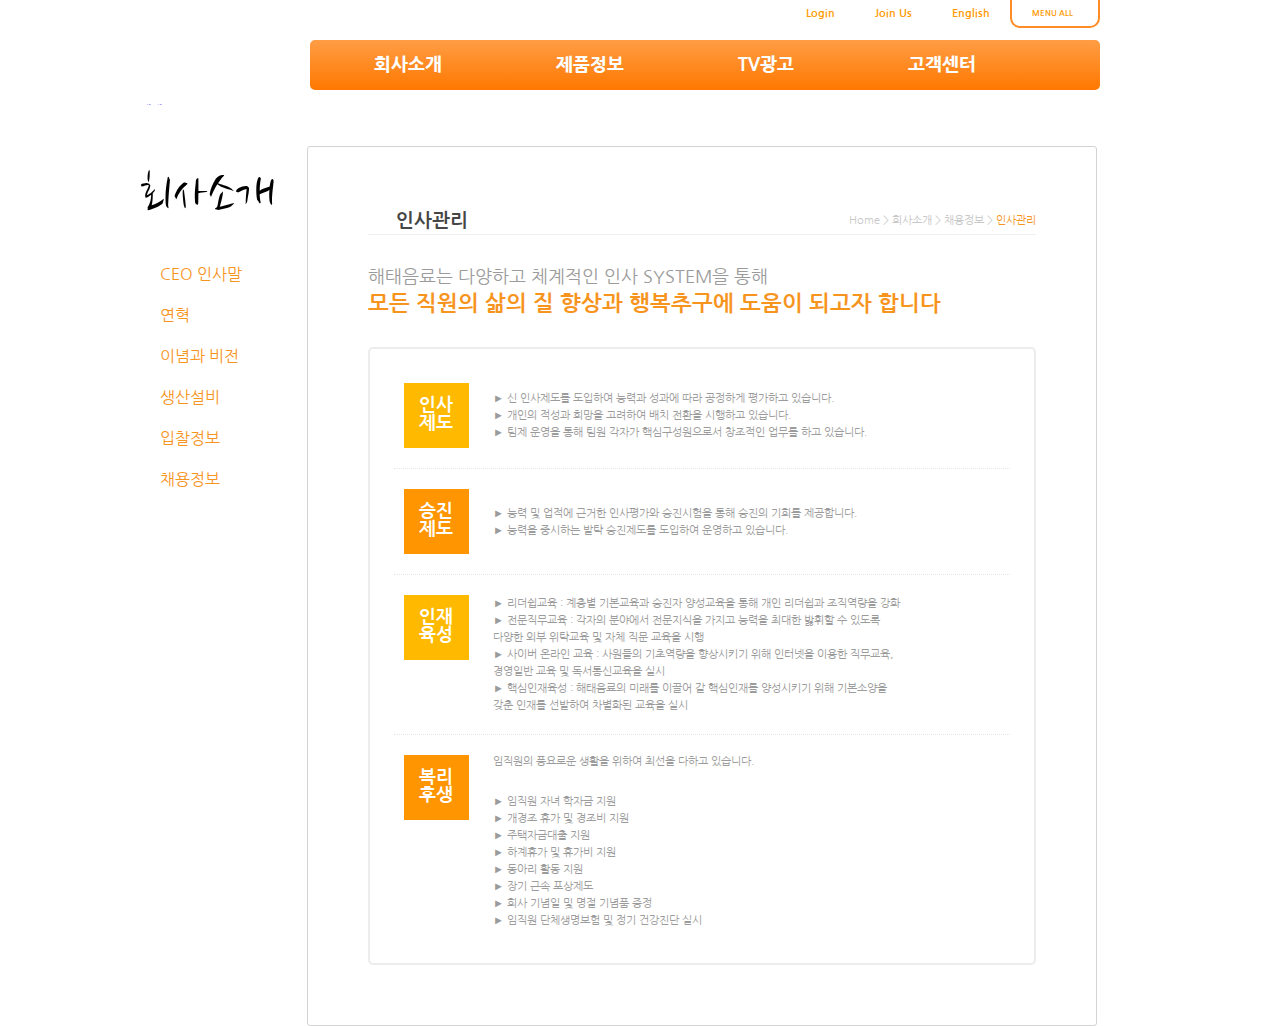
==== index.html @ 089df479 "AddContentsToWeb" ====
<!DOCTYPE html>
<html lang="en">
<head>
    <meta charset="UTF-8">
    <meta name="viewport" content="width=device-width, initial-scale=1.0">
    <link rel="stylesheet" href="style.css">
    <link href="https://fonts.googleapis.com/css2?family=Nanum+Gothic:wght@400;700;800&display=swap" rel="stylesheet">
    <link href="https://fonts.googleapis.com/css2?family=Nanum+Brush+Script&display=swap" rel="stylesheet">
    <title>HaiTaiSite</title>
</head>
<body>
    <div class="wrap">
        <header id="topwrap">
                <nav class="navbar_container">
                    <h1 class="toplogo"><a href="#">해태음료</a></h1>
                    <ul class="topnavbar">
                        <li><a href="#">Login</a></li>
                        <li><a href="#">Join Us</a></li>
                        <li><a href="#">English</a></li>
                        <li><a href="#">MENU ALL</a></li>
                    </ul>
                    <ul class="navbar">
                        <li><a href="#">회사소개</a></li>
                        <li><a href="#">제품정보</a></li>
                        <li><a href="#">TV광고</a></li>
                        <li><a href="#">고객센터</a></li>
                    </ul>
                </nav>
        </header>
        <aside id="aside_wrap">
            <div class="sidebar_container">
                <h2>회사소개</h2>
                <ul class="sidebar">
                    <li><a href="#">CEO 인사말</a></li>
                    <li><a href="#">연혁</a></li>
                    <li><a href="#">이념과 비전</a></li>
                    <li><a href="#">생산설비</a></li>
                    <li><a href="#">입찰정보</a></li>
                    <li><a href="#">채용정보</a></li>
                </ul>
            </div>    
        </aside>
        <article id="main_wrap">
            <section>
                <div class="section_top">
                    <h3 class="circle_h3">인사관리</h3>
                    <div class="route">
                        <a href="#">Home</a> > <a href="#">회사소개</a> > <a href="#">채용정보</a> > <span>인사관리</span>
                    </div>
                </div>
                <div class="main_slogan">
                    <p>해태음료는 다양하고 체계적인 인사 SYSTEM을 통해<br>
                    <strong>모든 직원의 삶의 질 향상과 행복추구에 도움이 되고자 합니다</strong></p>
                </div>
                <div class="main_contents">
                    <div class="contents_block block1">
                        <h3 class="square_box">인사제도</h3>
                        <ul>
                            <li>► 신 인사제도를 도입하여 능력과 성과에 따라 공정하게 평가하고 있습니다.</li>
                            <li>► 개인의 적성과 희망을 고려하여 배치 전환을 시행하고 있습니다.</li>
                            <li>► 팀제 운영을 통해 팀원 각자가 핵심구성원으로서 창조적인 업무를 하고 있습니다.</li>
                        </ul>
                    </div>
                    <div class="contents_block block1">
                        <h3 class="square_box colored2">승진제도</h3>
                        <ul>
                            <li>► 능력 및 업적에 근거한 인사평가와 승진시험을 통해 승진의 기회를 제공합니다.</li>
                            <li>► 능력을 중시하는 발탁 승진제도를 도입하여 운영하고 있습니다.</li>
                        </ul>
                    </div>
                    <div class="contents_block">
                        <h3 class="square_box">인재육성</h3>
                        <ul>
                            <li>► 리더쉽교육 : 계층별 기본교육과 승진자 양성교육을 통해 개인 리더쉽과 조직역량을 강화</li>
                            <li>► 전문직무교육 : 각자의 분야에서 전문지식을 가지고 능력을 최대한 밣휘할 수 있도록<br>
                                다양한 외부 위탁교육 및 자체 직문 교육을 시행</li>
                            <li>► 사이버 온라인 교육 : 사원들의 기초역량을 향상시키기 위해 인터넷을 이용한 직무교육,<br>
                                 경영일반 교육 및 독서통신교육을 실시</li>
                            <li>► 핵심인재육성 : 해태음료의 미래를 이끌어 갈 핵심인재를 양성시키기 위해 기본소양을 <br>
                                갖춘 인재를 선발하여 차별화된 교육을 실시</li>
                        </ul>
                    </div>
                    <div class="contents_block">
                        <h3 class="square_box colored2">복리후생</h3>
                        <div class="column_list">
                            <p>임직원의 풍요로운 생활을 위하여 최선을 다하고 있습니다.</p>
                            <ul>
                                <li>► 임직원 자녀 학자금 지원</li>
                                <li>► 개경조 휴가 및 경조비 지원</li>
                                <li>► 주택자금대출 지원</li>
                                <li>► 하계휴가 및 휴가비 지원</li>
                                <li>► 동아리 활동 지원</li>
                                <li>► 장기 근속 포상제도</li>
                                <li>► 회사 기념일 및 명절 기념품 증정</li>
                                <li>► 임직원 단체생명보험 및 정기 건강진단 실시</li>
                            </ul>
                        </div>
                    </div>
                </div>
            </section>
        </article>
    </div>
</body>
</html>
---- style.css ----
* {
    margin: 0;
    padding: 0;
    box-sizing: border-box;
    font-family: 'Nanum Gothic', sans-serif;
}

.wrap {
    position: relative;
    width: 1000px;
    margin: 0 auto;
}

/* top contents */

#topwrap {
    min-height: 100px;
}

.toplogo {
    font-size: 12px;
    position: absolute;
    top: 30px;
    left: 0;
}

.toplogo a{
    display: block;
    width: 120px;
    height: 75px;
    overflow: hidden;
    padding-top: 75px;
    background: url('../Haitai/assignment/Haitaihtb2010.jpg') 0 0 no-repeat;
    background-size: 120px auto;
}


.topnavbar {
    display: flex;
    position: absolute;
    top: 0;
    right: 40px;
    list-style: none;
    font-size: 11px;
}
.topnavbar li {
    padding: 7px 20px;
}
.topnavbar li a {
    font-weight: 700;
    text-decoration: none;
    color: #ff9900;
}

.topnavbar li:last-child {
    font-size: 8px;
    font-weight: 700;
    padding-top: 9px;
    padding-right: 25px;
    border-left: 2px solid #ff8c27;
    border-right: 2px solid #ff8c27;
    border-bottom: 2px solid #ff8c27;
    border-radius: 0 0 10px 10px;
    background: url(../assignment2/selectbox.png) 0 0 no-repeat;
    background-position-x: 65px;
    background-position-y: 9px;
    background-size: auto;
}

.navbar {
    display: flex;
    align-items: center;
    min-width: 790px;
    min-height: 50px;
    position: absolute;
    top: 40px;
    left: 170px;
    font-size: 18px;
    border-radius: 5px;
    list-style: none;
    background: linear-gradient(#ff9d45,#ff7800);
}

.navbar li a{
    padding: 10px 50px;
    line-height: 18px;
    min-width: 155px;
    font-weight: 800;
    text-decoration: none;
    color: #fcffff;
}

.navbar li a:first-child {
    margin-left: 14px;
}

.navbar li a:hover {
    background-color: #ffffff;
    font-weight: 800;
    border-radius: 5px;
    box-shadow: 1px 1px 4px rgb(134, 134, 134);
    color: #ff8c27;
}

/* sidebar contents */

#aside_wrap {
    display: block;
    float: left;
    margin-top: 37px;
    margin-right: 17px;
    min-width: 150px;
}

h2 {
    padding: 25px 0;
    font-size: 56px;
    font-weight: 500;
    font-family: 'Nanum Brush Script', cursive;
}

.sidebar {
    list-style: none;
}

.sidebar li{
    padding-top: 7px;
    padding-bottom: 7px;
}

.sidebar li:not(last-child) {
    margin-bottom: 7px;
}

.sidebar li a {
    font-size: 16px;
    padding-left: 20px;
    padding-top: 7px;
    padding-bottom: 7px;
    text-decoration: none;
    color: #f7941e;
}

.sidebar li:hover {
    border-radius: 3px;
    box-shadow: 1px 1px 4px lightgray;
    background: url(../assignment2/marker_sidebar.jpg) no-repeat;
    background-size: auto;
    background-position: left center;
}

#aside_wrap::after {
    display: block;
    content: "";
    clear: both;
}


/* main contents */

#main_wrap {
    display: inline-block;
    width: 790px;
    min-height: 871px;
    margin-top: 46px;
    border: 1px solid lightgray;
    border-radius: 3px;
}

section {
    padding: 60px;
}


.section_top {
    display: flex;
    align-items: center;
    justify-content: space-between;
    padding-top: 4px;
    padding-bottom: 4px;
    border-bottom: 1px solid #efefef;
}

.circle_h3 {
    padding-left: 28px;
    color: #464646;
    background: url(../assignment2/circle.png) 0 0 no-repeat;
    background-position: left center;
    background-size: auto;
}

.route {
    font-size: 11px;
    color: #c8c8c8;
}

.route a {
    color: #c8c8c8;
    text-decoration: none;
}

.route span {
    color: #f7941e;
}

.main_slogan {
    padding: 30px 0;
    font-size: 18px;
}

.main_slogan p {
    line-height: 24px;
    color: #9b9b9b;
}

.main_slogan p strong {
    line-height: 28px;
    font-size: 22px;
    color: #f7941e;
}

.main_contents {
    padding: 14px 24px;
    border: 2px solid #ececec;
    border-radius: 5px;
}

.contents_block {
    display: flex;
    align-items: flex-start;
    flex-wrap: wrap;
    padding: 20px 10px;
    color: #9b9b9b;
}

.contents_block:not(:last-child) {
    border-bottom: 1.5px dotted #e5e5e5;
}

.block1 {
    align-items: center;
}


.column_list {
    display: flex;
    flex-direction: column;
}

.square_box {
    width: 65px;
    height: 65px;
    padding: 13px 15px;
    font-size: 18px;
    color: #ffffff;
    background-color: #ffba00;
}

.colored2 {
    background-color: #ff9500;
}

.contents_block p {
    padding-left: 24px;
    padding-bottom: 24px;
    font-size: 11px;
}

.contents_block ul {
    margin-left: 24px;
    list-style: none;
    font-size: 11px;
    line-height: 17px;
    word-wrap: break-word;
}
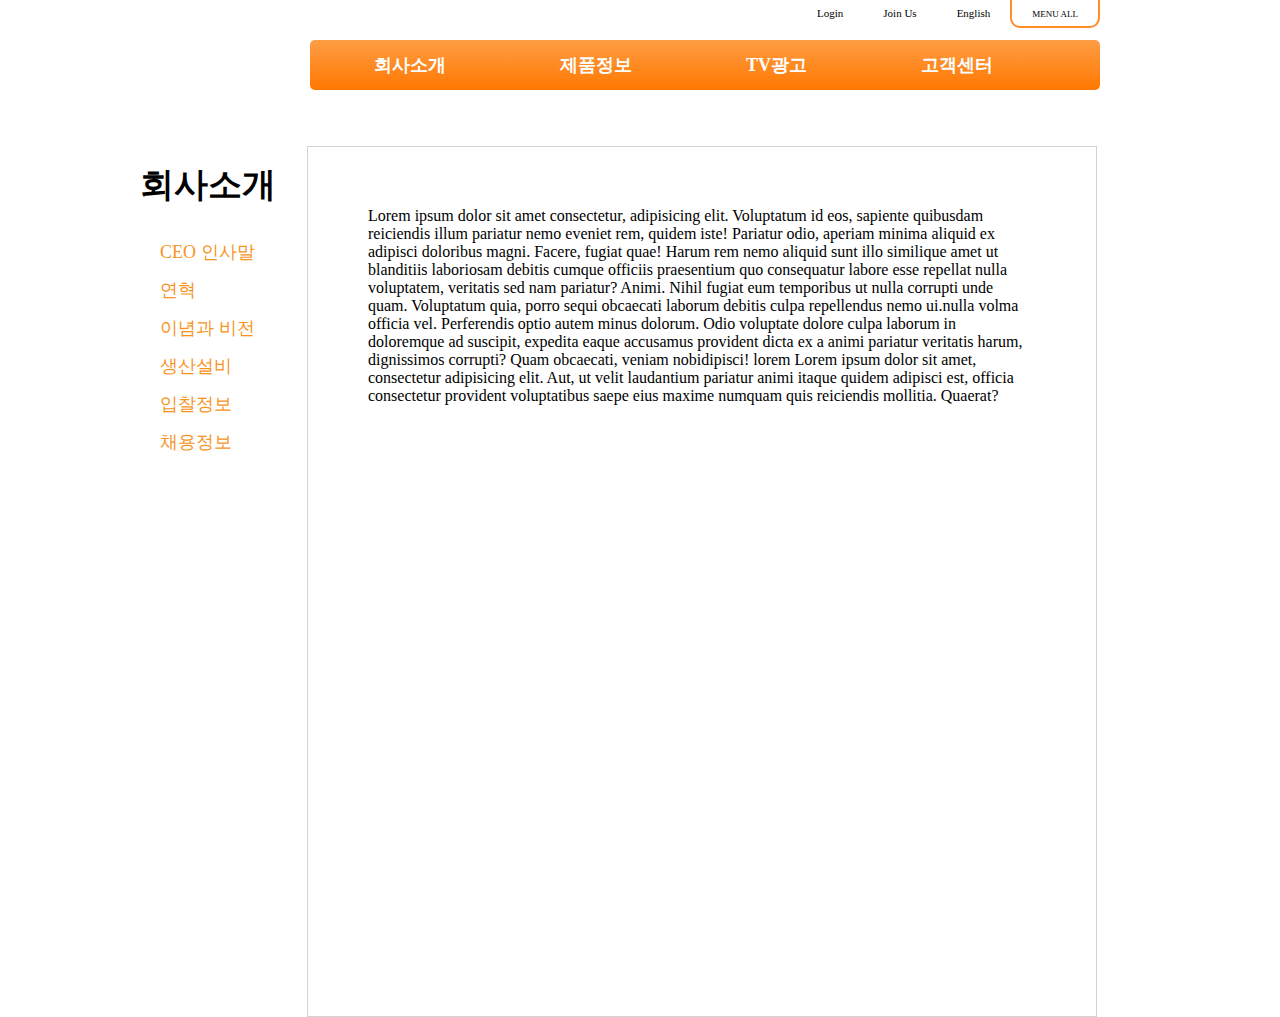
==== commit 3bc98811: "Merge pull request #1 from shohom38/haitaisite" ====
--- a/index.html
+++ b/index.html
@@ -4,13 +4,12 @@
     <meta charset="UTF-8">
     <meta name="viewport" content="width=device-width, initial-scale=1.0">
     <link rel="stylesheet" href="style.css">
-    <link href="https://fonts.googleapis.com/css2?family=Nanum+Gothic:wght@400;700;800&display=swap" rel="stylesheet">
-    <link href="https://fonts.googleapis.com/css2?family=Nanum+Brush+Script&display=swap" rel="stylesheet">
     <title>HaiTaiSite</title>
 </head>
 <body>
     <div class="wrap">
-        <header id="topwrap">
+        <header>
+            <div id="topwrap">
                 <nav class="navbar_container">
                     <h1 class="toplogo"><a href="#">해태음료</a></h1>
                     <ul class="topnavbar">
@@ -26,6 +25,7 @@
                         <li><a href="#">고객센터</a></li>
                     </ul>
                 </nav>
+            </div>
         </header>
         <aside id="aside_wrap">
             <div class="sidebar_container">
@@ -42,61 +42,10 @@
         </aside>
         <article id="main_wrap">
             <section>
-                <div class="section_top">
-                    <h3 class="circle_h3">인사관리</h3>
-                    <div class="route">
-                        <a href="#">Home</a> > <a href="#">회사소개</a> > <a href="#">채용정보</a> > <span>인사관리</span>
-                    </div>
-                </div>
-                <div class="main_slogan">
-                    <p>해태음료는 다양하고 체계적인 인사 SYSTEM을 통해<br>
-                    <strong>모든 직원의 삶의 질 향상과 행복추구에 도움이 되고자 합니다</strong></p>
-                </div>
-                <div class="main_contents">
-                    <div class="contents_block block1">
-                        <h3 class="square_box">인사제도</h3>
-                        <ul>
-                            <li>► 신 인사제도를 도입하여 능력과 성과에 따라 공정하게 평가하고 있습니다.</li>
-                            <li>► 개인의 적성과 희망을 고려하여 배치 전환을 시행하고 있습니다.</li>
-                            <li>► 팀제 운영을 통해 팀원 각자가 핵심구성원으로서 창조적인 업무를 하고 있습니다.</li>
-                        </ul>
-                    </div>
-                    <div class="contents_block block1">
-                        <h3 class="square_box colored2">승진제도</h3>
-                        <ul>
-                            <li>► 능력 및 업적에 근거한 인사평가와 승진시험을 통해 승진의 기회를 제공합니다.</li>
-                            <li>► 능력을 중시하는 발탁 승진제도를 도입하여 운영하고 있습니다.</li>
-                        </ul>
-                    </div>
-                    <div class="contents_block">
-                        <h3 class="square_box">인재육성</h3>
-                        <ul>
-                            <li>► 리더쉽교육 : 계층별 기본교육과 승진자 양성교육을 통해 개인 리더쉽과 조직역량을 강화</li>
-                            <li>► 전문직무교육 : 각자의 분야에서 전문지식을 가지고 능력을 최대한 밣휘할 수 있도록<br>
-                                다양한 외부 위탁교육 및 자체 직문 교육을 시행</li>
-                            <li>► 사이버 온라인 교육 : 사원들의 기초역량을 향상시키기 위해 인터넷을 이용한 직무교육,<br>
-                                 경영일반 교육 및 독서통신교육을 실시</li>
-                            <li>► 핵심인재육성 : 해태음료의 미래를 이끌어 갈 핵심인재를 양성시키기 위해 기본소양을 <br>
-                                갖춘 인재를 선발하여 차별화된 교육을 실시</li>
-                        </ul>
-                    </div>
-                    <div class="contents_block">
-                        <h3 class="square_box colored2">복리후생</h3>
-                        <div class="column_list">
-                            <p>임직원의 풍요로운 생활을 위하여 최선을 다하고 있습니다.</p>
-                            <ul>
-                                <li>► 임직원 자녀 학자금 지원</li>
-                                <li>► 개경조 휴가 및 경조비 지원</li>
-                                <li>► 주택자금대출 지원</li>
-                                <li>► 하계휴가 및 휴가비 지원</li>
-                                <li>► 동아리 활동 지원</li>
-                                <li>► 장기 근속 포상제도</li>
-                                <li>► 회사 기념일 및 명절 기념품 증정</li>
-                                <li>► 임직원 단체생명보험 및 정기 건강진단 실시</li>
-                            </ul>
-                        </div>
-                    </div>
-                </div>
+                <p>Lorem ipsum dolor sit amet consectetur, adipisicing elit. Voluptatum id eos, sapiente quibusdam reiciendis illum pariatur nemo eveniet rem, quidem iste! Pariatur odio, aperiam minima aliquid ex adipisci doloribus magni.
+                Facere, fugiat quae! Harum rem nemo aliquid sunt illo similique amet ut blanditiis laboriosam debitis cumque officiis praesentium quo consequatur labore esse repellat nulla voluptatem, veritatis sed nam pariatur? Animi.
+                Nihil fugiat eum temporibus ut nulla corrupti unde quam. Voluptatum quia, porro sequi obcaecati laborum debitis culpa repellendus nemo ui.nulla volma officia vel. Perferendis optio autem minus dolorum.
+                Odio voluptate dolore culpa laborum in doloremque ad suscipit, expedita eaque accusamus provident dicta ex a animi pariatur veritatis harum, dignissimos corrupti? Quam obcaecati, veniam nobidipisci! lorem Lorem ipsum dolor sit amet, consectetur adipisicing elit. Aut, ut velit laudantium pariatur animi itaque quidem adipisci est, officia consectetur provident voluptatibus saepe eius maxime numquam quis reiciendis mollitia. Quaerat?</p>
             </section>
         </article>
     </div>
--- a/style.css
+++ b/style.css
@@ -2,7 +2,6 @@
     margin: 0;
     padding: 0;
     box-sizing: border-box;
-    font-family: 'Nanum Gothic', sans-serif;
 }
 
 .wrap {
@@ -10,8 +9,6 @@
     width: 1000px;
     margin: 0 auto;
 }
-
-/* top contents */
 
 #topwrap {
     min-height: 100px;
@@ -34,12 +31,16 @@
     background-size: 120px auto;
 }
 
+.navbar_container {
+}
 
 .topnavbar {
     display: flex;
     position: absolute;
     top: 0;
     right: 40px;
+    text-decoration: none;
+    color: black;
     list-style: none;
     font-size: 11px;
 }
@@ -47,24 +48,17 @@
     padding: 7px 20px;
 }
 .topnavbar li a {
-    font-weight: 700;
     text-decoration: none;
-    color: #ff9900;
+    color: black;
 }
 
 .topnavbar li:last-child {
-    font-size: 8px;
-    font-weight: 700;
+    font-size: 9px;
     padding-top: 9px;
-    padding-right: 25px;
     border-left: 2px solid #ff8c27;
     border-right: 2px solid #ff8c27;
     border-bottom: 2px solid #ff8c27;
     border-radius: 0 0 10px 10px;
-    background: url(../assignment2/selectbox.png) 0 0 no-repeat;
-    background-position-x: 65px;
-    background-position-y: 9px;
-    background-size: auto;
 }
 
 .navbar {
@@ -85,7 +79,7 @@
     padding: 10px 50px;
     line-height: 18px;
     min-width: 155px;
-    font-weight: 800;
+    font-weight: bold;
     text-decoration: none;
     color: #fcffff;
 }
@@ -96,13 +90,11 @@
 
 .navbar li a:hover {
     background-color: #ffffff;
-    font-weight: 800;
+    font-weight: bold;
     border-radius: 5px;
     box-shadow: 1px 1px 4px rgb(134, 134, 134);
     color: #ff8c27;
 }
-
-/* sidebar contents */
 
 #aside_wrap {
     display: block;
@@ -114,9 +106,7 @@
 
 h2 {
     padding: 25px 0;
-    font-size: 56px;
-    font-weight: 500;
-    font-family: 'Nanum Brush Script', cursive;
+    font-size: 34px;
 }
 
 .sidebar {
@@ -128,12 +118,8 @@
     padding-bottom: 7px;
 }
 
-.sidebar li:not(last-child) {
-    margin-bottom: 7px;
-}
-
 .sidebar li a {
-    font-size: 16px;
+    font-size: 18px;
     padding-left: 20px;
     padding-top: 7px;
     padding-bottom: 7px;
@@ -152,11 +138,7 @@
 #aside_wrap::after {
     display: block;
     content: "";
-    clear: both;
 }
-
-
-/* main contents */
 
 #main_wrap {
     display: inline-block;
@@ -164,112 +146,8 @@
     min-height: 871px;
     margin-top: 46px;
     border: 1px solid lightgray;
-    border-radius: 3px;
 }
 
 section {
     padding: 60px;
-}
-
-
-.section_top {
-    display: flex;
-    align-items: center;
-    justify-content: space-between;
-    padding-top: 4px;
-    padding-bottom: 4px;
-    border-bottom: 1px solid #efefef;
-}
-
-.circle_h3 {
-    padding-left: 28px;
-    color: #464646;
-    background: url(../assignment2/circle.png) 0 0 no-repeat;
-    background-position: left center;
-    background-size: auto;
-}
-
-.route {
-    font-size: 11px;
-    color: #c8c8c8;
-}
-
-.route a {
-    color: #c8c8c8;
-    text-decoration: none;
-}
-
-.route span {
-    color: #f7941e;
-}
-
-.main_slogan {
-    padding: 30px 0;
-    font-size: 18px;
-}
-
-.main_slogan p {
-    line-height: 24px;
-    color: #9b9b9b;
-}
-
-.main_slogan p strong {
-    line-height: 28px;
-    font-size: 22px;
-    color: #f7941e;
-}
-
-.main_contents {
-    padding: 14px 24px;
-    border: 2px solid #ececec;
-    border-radius: 5px;
-}
-
-.contents_block {
-    display: flex;
-    align-items: flex-start;
-    flex-wrap: wrap;
-    padding: 20px 10px;
-    color: #9b9b9b;
-}
-
-.contents_block:not(:last-child) {
-    border-bottom: 1.5px dotted #e5e5e5;
-}
-
-.block1 {
-    align-items: center;
-}
-
-
-.column_list {
-    display: flex;
-    flex-direction: column;
-}
-
-.square_box {
-    width: 65px;
-    height: 65px;
-    padding: 13px 15px;
-    font-size: 18px;
-    color: #ffffff;
-    background-color: #ffba00;
-}
-
-.colored2 {
-    background-color: #ff9500;
-}
-
-.contents_block p {
-    padding-left: 24px;
-    padding-bottom: 24px;
-    font-size: 11px;
-}
-
-.contents_block ul {
-    margin-left: 24px;
-    list-style: none;
-    font-size: 11px;
-    line-height: 17px;
-    word-wrap: break-word;
 }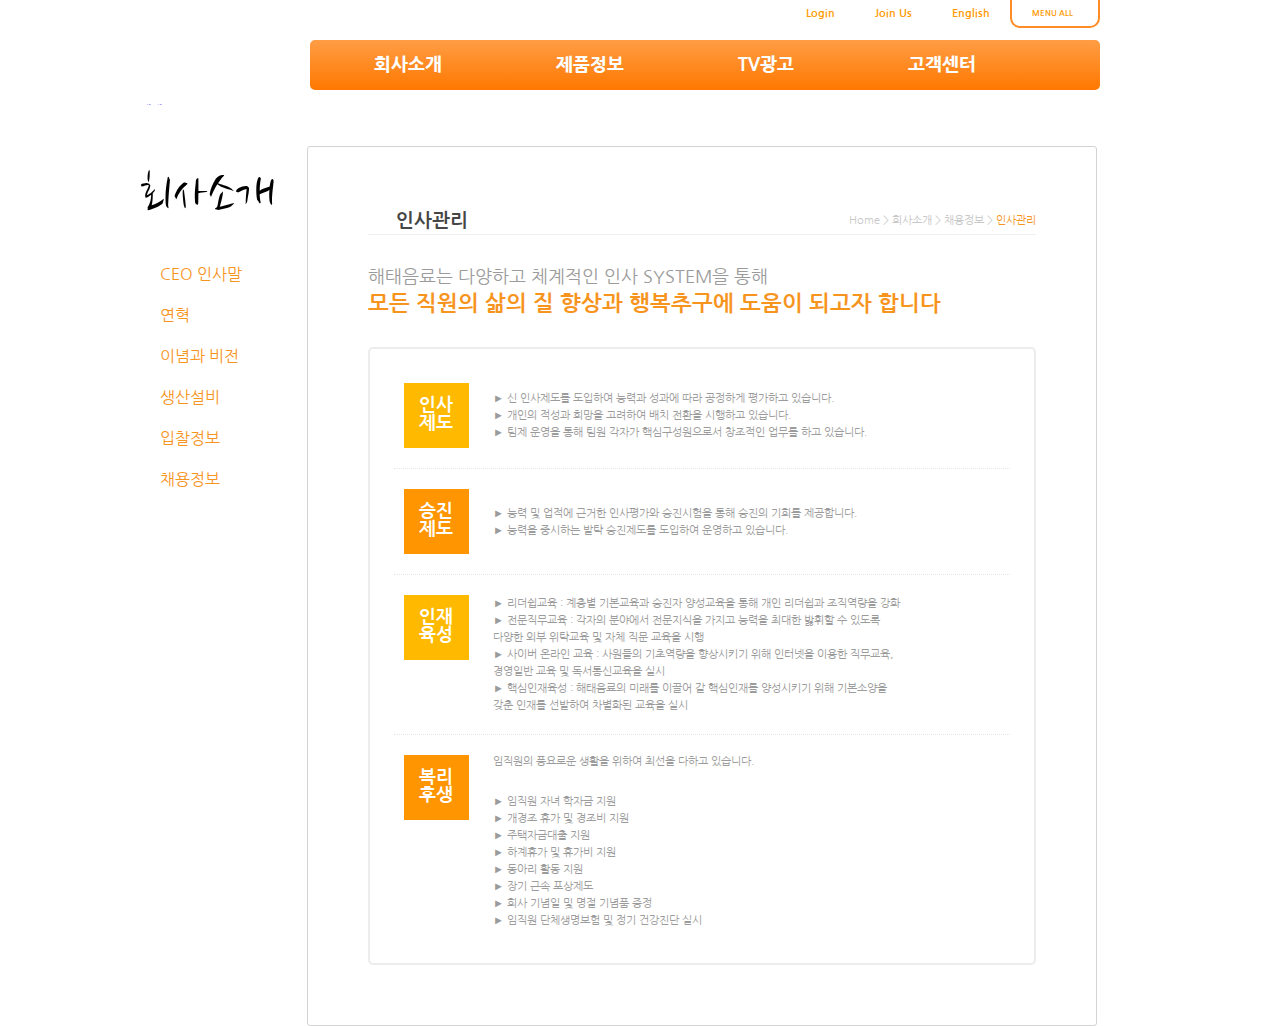
==== commit b5faefdb: "Merge pull request #2 from shohom38/haitaisite1" ====
--- a/index.html
+++ b/index.html
@@ -4,12 +4,13 @@
     <meta charset="UTF-8">
     <meta name="viewport" content="width=device-width, initial-scale=1.0">
     <link rel="stylesheet" href="style.css">
+    <link href="https://fonts.googleapis.com/css2?family=Nanum+Gothic:wght@400;700;800&display=swap" rel="stylesheet">
+    <link href="https://fonts.googleapis.com/css2?family=Nanum+Brush+Script&display=swap" rel="stylesheet">
     <title>HaiTaiSite</title>
 </head>
 <body>
     <div class="wrap">
-        <header>
-            <div id="topwrap">
+        <header id="topwrap">
                 <nav class="navbar_container">
                     <h1 class="toplogo"><a href="#">해태음료</a></h1>
                     <ul class="topnavbar">
@@ -25,7 +26,6 @@
                         <li><a href="#">고객센터</a></li>
                     </ul>
                 </nav>
-            </div>
         </header>
         <aside id="aside_wrap">
             <div class="sidebar_container">
@@ -42,10 +42,61 @@
         </aside>
         <article id="main_wrap">
             <section>
-                <p>Lorem ipsum dolor sit amet consectetur, adipisicing elit. Voluptatum id eos, sapiente quibusdam reiciendis illum pariatur nemo eveniet rem, quidem iste! Pariatur odio, aperiam minima aliquid ex adipisci doloribus magni.
-                Facere, fugiat quae! Harum rem nemo aliquid sunt illo similique amet ut blanditiis laboriosam debitis cumque officiis praesentium quo consequatur labore esse repellat nulla voluptatem, veritatis sed nam pariatur? Animi.
-                Nihil fugiat eum temporibus ut nulla corrupti unde quam. Voluptatum quia, porro sequi obcaecati laborum debitis culpa repellendus nemo ui.nulla volma officia vel. Perferendis optio autem minus dolorum.
-                Odio voluptate dolore culpa laborum in doloremque ad suscipit, expedita eaque accusamus provident dicta ex a animi pariatur veritatis harum, dignissimos corrupti? Quam obcaecati, veniam nobidipisci! lorem Lorem ipsum dolor sit amet, consectetur adipisicing elit. Aut, ut velit laudantium pariatur animi itaque quidem adipisci est, officia consectetur provident voluptatibus saepe eius maxime numquam quis reiciendis mollitia. Quaerat?</p>
+                <div class="section_top">
+                    <h3 class="circle_h3">인사관리</h3>
+                    <div class="route">
+                        <a href="#">Home</a> > <a href="#">회사소개</a> > <a href="#">채용정보</a> > <span>인사관리</span>
+                    </div>
+                </div>
+                <div class="main_slogan">
+                    <p>해태음료는 다양하고 체계적인 인사 SYSTEM을 통해<br>
+                    <strong>모든 직원의 삶의 질 향상과 행복추구에 도움이 되고자 합니다</strong></p>
+                </div>
+                <div class="main_contents">
+                    <div class="contents_block block1">
+                        <h3 class="square_box">인사제도</h3>
+                        <ul>
+                            <li>► 신 인사제도를 도입하여 능력과 성과에 따라 공정하게 평가하고 있습니다.</li>
+                            <li>► 개인의 적성과 희망을 고려하여 배치 전환을 시행하고 있습니다.</li>
+                            <li>► 팀제 운영을 통해 팀원 각자가 핵심구성원으로서 창조적인 업무를 하고 있습니다.</li>
+                        </ul>
+                    </div>
+                    <div class="contents_block block1">
+                        <h3 class="square_box colored2">승진제도</h3>
+                        <ul>
+                            <li>► 능력 및 업적에 근거한 인사평가와 승진시험을 통해 승진의 기회를 제공합니다.</li>
+                            <li>► 능력을 중시하는 발탁 승진제도를 도입하여 운영하고 있습니다.</li>
+                        </ul>
+                    </div>
+                    <div class="contents_block">
+                        <h3 class="square_box">인재육성</h3>
+                        <ul>
+                            <li>► 리더쉽교육 : 계층별 기본교육과 승진자 양성교육을 통해 개인 리더쉽과 조직역량을 강화</li>
+                            <li>► 전문직무교육 : 각자의 분야에서 전문지식을 가지고 능력을 최대한 밣휘할 수 있도록<br>
+                                다양한 외부 위탁교육 및 자체 직문 교육을 시행</li>
+                            <li>► 사이버 온라인 교육 : 사원들의 기초역량을 향상시키기 위해 인터넷을 이용한 직무교육,<br>
+                                 경영일반 교육 및 독서통신교육을 실시</li>
+                            <li>► 핵심인재육성 : 해태음료의 미래를 이끌어 갈 핵심인재를 양성시키기 위해 기본소양을 <br>
+                                갖춘 인재를 선발하여 차별화된 교육을 실시</li>
+                        </ul>
+                    </div>
+                    <div class="contents_block">
+                        <h3 class="square_box colored2">복리후생</h3>
+                        <div class="column_list">
+                            <p>임직원의 풍요로운 생활을 위하여 최선을 다하고 있습니다.</p>
+                            <ul>
+                                <li>► 임직원 자녀 학자금 지원</li>
+                                <li>► 개경조 휴가 및 경조비 지원</li>
+                                <li>► 주택자금대출 지원</li>
+                                <li>► 하계휴가 및 휴가비 지원</li>
+                                <li>► 동아리 활동 지원</li>
+                                <li>► 장기 근속 포상제도</li>
+                                <li>► 회사 기념일 및 명절 기념품 증정</li>
+                                <li>► 임직원 단체생명보험 및 정기 건강진단 실시</li>
+                            </ul>
+                        </div>
+                    </div>
+                </div>
             </section>
         </article>
     </div>
--- a/style.css
+++ b/style.css
@@ -2,6 +2,7 @@
     margin: 0;
     padding: 0;
     box-sizing: border-box;
+    font-family: 'Nanum Gothic', sans-serif;
 }
 
 .wrap {
@@ -9,6 +10,8 @@
     width: 1000px;
     margin: 0 auto;
 }
+
+/* top contents */
 
 #topwrap {
     min-height: 100px;
@@ -31,16 +34,12 @@
     background-size: 120px auto;
 }
 
-.navbar_container {
-}
 
 .topnavbar {
     display: flex;
     position: absolute;
     top: 0;
     right: 40px;
-    text-decoration: none;
-    color: black;
     list-style: none;
     font-size: 11px;
 }
@@ -48,17 +47,24 @@
     padding: 7px 20px;
 }
 .topnavbar li a {
-    text-decoration: none;
-    color: black;
+    font-weight: 700;
+    text-decoration: none;
+    color: #ff9900;
 }
 
 .topnavbar li:last-child {
-    font-size: 9px;
+    font-size: 8px;
+    font-weight: 700;
     padding-top: 9px;
+    padding-right: 25px;
     border-left: 2px solid #ff8c27;
     border-right: 2px solid #ff8c27;
     border-bottom: 2px solid #ff8c27;
     border-radius: 0 0 10px 10px;
+    background: url(../assignment2/selectbox.png) 0 0 no-repeat;
+    background-position-x: 65px;
+    background-position-y: 9px;
+    background-size: auto;
 }
 
 .navbar {
@@ -79,7 +85,7 @@
     padding: 10px 50px;
     line-height: 18px;
     min-width: 155px;
-    font-weight: bold;
+    font-weight: 800;
     text-decoration: none;
     color: #fcffff;
 }
@@ -90,11 +96,13 @@
 
 .navbar li a:hover {
     background-color: #ffffff;
-    font-weight: bold;
+    font-weight: 800;
     border-radius: 5px;
     box-shadow: 1px 1px 4px rgb(134, 134, 134);
     color: #ff8c27;
 }
+
+/* sidebar contents */
 
 #aside_wrap {
     display: block;
@@ -106,7 +114,9 @@
 
 h2 {
     padding: 25px 0;
-    font-size: 34px;
+    font-size: 56px;
+    font-weight: 500;
+    font-family: 'Nanum Brush Script', cursive;
 }
 
 .sidebar {
@@ -118,8 +128,12 @@
     padding-bottom: 7px;
 }
 
+.sidebar li:not(last-child) {
+    margin-bottom: 7px;
+}
+
 .sidebar li a {
-    font-size: 18px;
+    font-size: 16px;
     padding-left: 20px;
     padding-top: 7px;
     padding-bottom: 7px;
@@ -138,7 +152,11 @@
 #aside_wrap::after {
     display: block;
     content: "";
-}
+    clear: both;
+}
+
+
+/* main contents */
 
 #main_wrap {
     display: inline-block;
@@ -146,8 +164,112 @@
     min-height: 871px;
     margin-top: 46px;
     border: 1px solid lightgray;
+    border-radius: 3px;
 }
 
 section {
     padding: 60px;
+}
+
+
+.section_top {
+    display: flex;
+    align-items: center;
+    justify-content: space-between;
+    padding-top: 4px;
+    padding-bottom: 4px;
+    border-bottom: 1px solid #efefef;
+}
+
+.circle_h3 {
+    padding-left: 28px;
+    color: #464646;
+    background: url(../assignment2/circle.png) 0 0 no-repeat;
+    background-position: left center;
+    background-size: auto;
+}
+
+.route {
+    font-size: 11px;
+    color: #c8c8c8;
+}
+
+.route a {
+    color: #c8c8c8;
+    text-decoration: none;
+}
+
+.route span {
+    color: #f7941e;
+}
+
+.main_slogan {
+    padding: 30px 0;
+    font-size: 18px;
+}
+
+.main_slogan p {
+    line-height: 24px;
+    color: #9b9b9b;
+}
+
+.main_slogan p strong {
+    line-height: 28px;
+    font-size: 22px;
+    color: #f7941e;
+}
+
+.main_contents {
+    padding: 14px 24px;
+    border: 2px solid #ececec;
+    border-radius: 5px;
+}
+
+.contents_block {
+    display: flex;
+    align-items: flex-start;
+    flex-wrap: wrap;
+    padding: 20px 10px;
+    color: #9b9b9b;
+}
+
+.contents_block:not(:last-child) {
+    border-bottom: 1.5px dotted #e5e5e5;
+}
+
+.block1 {
+    align-items: center;
+}
+
+
+.column_list {
+    display: flex;
+    flex-direction: column;
+}
+
+.square_box {
+    width: 65px;
+    height: 65px;
+    padding: 13px 15px;
+    font-size: 18px;
+    color: #ffffff;
+    background-color: #ffba00;
+}
+
+.colored2 {
+    background-color: #ff9500;
+}
+
+.contents_block p {
+    padding-left: 24px;
+    padding-bottom: 24px;
+    font-size: 11px;
+}
+
+.contents_block ul {
+    margin-left: 24px;
+    list-style: none;
+    font-size: 11px;
+    line-height: 17px;
+    word-wrap: break-word;
 }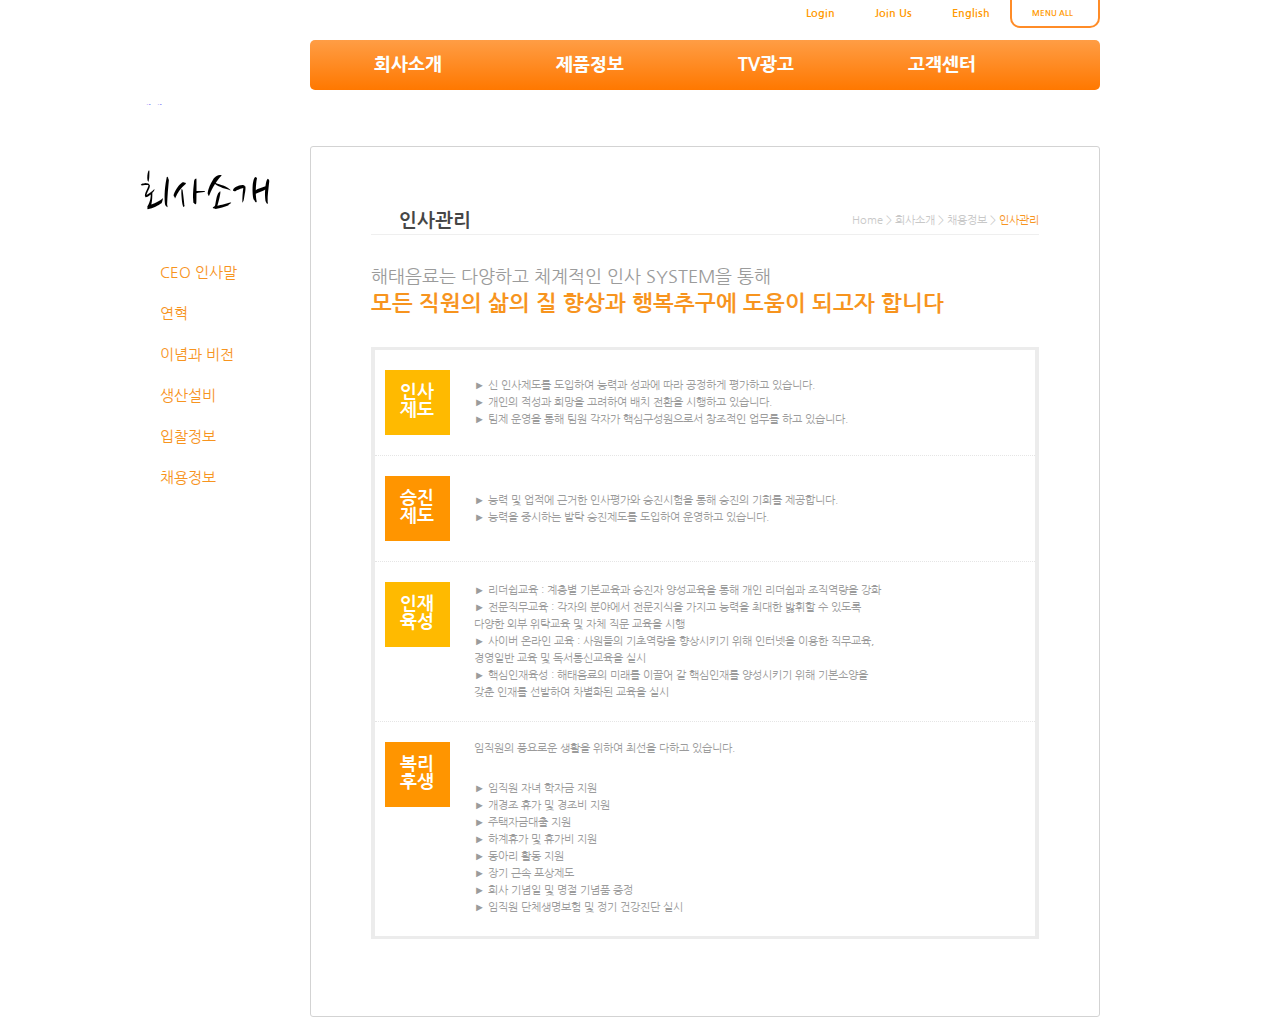
==== commit f3fb3cf6: "modifyborder" ====
--- a/index.html
+++ b/index.html
@@ -50,50 +50,52 @@
                 </div>
                 <div class="main_slogan">
                     <p>해태음료는 다양하고 체계적인 인사 SYSTEM을 통해<br>
-                    <strong>모든 직원의 삶의 질 향상과 행복추구에 도움이 되고자 합니다</strong></p>
+                    <strong class="strongstyle1">모든 직원의 삶의 질 향상과 행복추구에 도움이 되고자 합니다</strong></p>
                 </div>
                 <div class="main_contents">
-                    <div class="contents_block block1">
-                        <h3 class="square_box">인사제도</h3>
-                        <ul>
-                            <li>► 신 인사제도를 도입하여 능력과 성과에 따라 공정하게 평가하고 있습니다.</li>
-                            <li>► 개인의 적성과 희망을 고려하여 배치 전환을 시행하고 있습니다.</li>
-                            <li>► 팀제 운영을 통해 팀원 각자가 핵심구성원으로서 창조적인 업무를 하고 있습니다.</li>
-                        </ul>
-                    </div>
-                    <div class="contents_block block1">
-                        <h3 class="square_box colored2">승진제도</h3>
-                        <ul>
-                            <li>► 능력 및 업적에 근거한 인사평가와 승진시험을 통해 승진의 기회를 제공합니다.</li>
-                            <li>► 능력을 중시하는 발탁 승진제도를 도입하여 운영하고 있습니다.</li>
-                        </ul>
-                    </div>
-                    <div class="contents_block">
-                        <h3 class="square_box">인재육성</h3>
-                        <ul>
-                            <li>► 리더쉽교육 : 계층별 기본교육과 승진자 양성교육을 통해 개인 리더쉽과 조직역량을 강화</li>
-                            <li>► 전문직무교육 : 각자의 분야에서 전문지식을 가지고 능력을 최대한 밣휘할 수 있도록<br>
-                                다양한 외부 위탁교육 및 자체 직문 교육을 시행</li>
-                            <li>► 사이버 온라인 교육 : 사원들의 기초역량을 향상시키기 위해 인터넷을 이용한 직무교육,<br>
-                                 경영일반 교육 및 독서통신교육을 실시</li>
-                            <li>► 핵심인재육성 : 해태음료의 미래를 이끌어 갈 핵심인재를 양성시키기 위해 기본소양을 <br>
-                                갖춘 인재를 선발하여 차별화된 교육을 실시</li>
-                        </ul>
-                    </div>
-                    <div class="contents_block">
-                        <h3 class="square_box colored2">복리후생</h3>
-                        <div class="column_list">
-                            <p>임직원의 풍요로운 생활을 위하여 최선을 다하고 있습니다.</p>
+                    <div class="wide_background">
+                        <div class="contents_block block1">
+                            <h3 class="square_box">인사제도</h3>
                             <ul>
-                                <li>► 임직원 자녀 학자금 지원</li>
-                                <li>► 개경조 휴가 및 경조비 지원</li>
-                                <li>► 주택자금대출 지원</li>
-                                <li>► 하계휴가 및 휴가비 지원</li>
-                                <li>► 동아리 활동 지원</li>
-                                <li>► 장기 근속 포상제도</li>
-                                <li>► 회사 기념일 및 명절 기념품 증정</li>
-                                <li>► 임직원 단체생명보험 및 정기 건강진단 실시</li>
+                                <li>► 신 인사제도를 도입하여 능력과 성과에 따라 공정하게 평가하고 있습니다.</li>
+                                <li>► 개인의 적성과 희망을 고려하여 배치 전환을 시행하고 있습니다.</li>
+                                <li>► 팀제 운영을 통해 팀원 각자가 핵심구성원으로서 창조적인 업무를 하고 있습니다.</li>
                             </ul>
+                        </div>
+                        <div class="contents_block block1">
+                            <h3 class="square_box colored2">승진제도</h3>
+                            <ul>
+                                <li>► 능력 및 업적에 근거한 인사평가와 승진시험을 통해 승진의 기회를 제공합니다.</li>
+                                <li>► 능력을 중시하는 발탁 승진제도를 도입하여 운영하고 있습니다.</li>
+                            </ul>
+                        </div>
+                        <div class="contents_block">
+                            <h3 class="square_box">인재육성</h3>
+                            <ul>
+                                <li>► 리더쉽교육 : 계층별 기본교육과 승진자 양성교육을 통해 개인 리더쉽과 조직역량을 강화</li>
+                                <li>► 전문직무교육 : 각자의 분야에서 전문지식을 가지고 능력을 최대한 밣휘할 수 있도록<br>
+                                    다양한 외부 위탁교육 및 자체 직문 교육을 시행</li>
+                                <li>► 사이버 온라인 교육 : 사원들의 기초역량을 향상시키기 위해 인터넷을 이용한 직무교육,<br>
+                                     경영일반 교육 및 독서통신교육을 실시</li>
+                                <li>► 핵심인재육성 : 해태음료의 미래를 이끌어 갈 핵심인재를 양성시키기 위해 기본소양을 <br>
+                                    갖춘 인재를 선발하여 차별화된 교육을 실시</li>
+                            </ul>
+                        </div>
+                        <div class="contents_block">
+                            <h3 class="square_box colored2">복리후생</h3>
+                            <div class="column_list">
+                                <p>임직원의 풍요로운 생활을 위하여 최선을 다하고 있습니다.</p>
+                                <ul>
+                                    <li>► 임직원 자녀 학자금 지원</li>
+                                    <li>► 개경조 휴가 및 경조비 지원</li>
+                                    <li>► 주택자금대출 지원</li>
+                                    <li>► 하계휴가 및 휴가비 지원</li>
+                                    <li>► 동아리 활동 지원</li>
+                                    <li>► 장기 근속 포상제도</li>
+                                    <li>► 회사 기념일 및 명절 기념품 증정</li>
+                                    <li>► 임직원 단체생명보험 및 정기 건강진단 실시</li>
+                                </ul>
+                            </div>
                         </div>
                     </div>
                 </div>
--- a/style.css
+++ b/style.css
@@ -4,6 +4,16 @@
     box-sizing: border-box;
     font-family: 'Nanum Gothic', sans-serif;
 }
+
+body {
+    min-width: 1000px;
+    height: 100%;
+    background: url('../assignment2/bg.jpg') 0 0 no-repeat;
+    background-size: auto;
+    background-position:  center bottom;
+
+}
+
 
 .wrap {
     position: relative;
@@ -108,13 +118,13 @@
     display: block;
     float: left;
     margin-top: 37px;
-    margin-right: 17px;
+    margin-right: 20px;
     min-width: 150px;
 }
 
 h2 {
     padding: 25px 0;
-    font-size: 56px;
+    font-size: 54px;
     font-weight: 500;
     font-family: 'Nanum Brush Script', cursive;
 }
@@ -133,7 +143,7 @@
 }
 
 .sidebar li a {
-    font-size: 16px;
+    font-size: 15px;
     padding-left: 20px;
     padding-top: 7px;
     padding-bottom: 7px;
@@ -165,6 +175,7 @@
     margin-top: 46px;
     border: 1px solid lightgray;
     border-radius: 3px;
+    background-color: #ffffff;
 }
 
 section {
@@ -213,16 +224,34 @@
     color: #9b9b9b;
 }
 
-.main_slogan p strong {
+.main_slogan2 p {
+    font-size: 14px;
+    word-spacing: -.96px;
+    letter-spacing: -1px;
+}
+
+.strongstyle1 {
     line-height: 28px;
     font-size: 22px;
     color: #f7941e;
 }
 
+.strongstyle2 {
+    line-height: 28px;
+    font-size: 19px;
+    text-align: center;
+    word-spacing: -1px;
+    letter-spacing: -1px;
+    color: #5d5d5d;
+}
+
 .main_contents {
-    padding: 14px 24px;
-    border: 2px solid #ececec;
-    border-radius: 5px;
+    display: flex;
+    justify-content: center;
+    min-width: 668px;
+    min-height: 436px;
+    padding: 3px 16px;
+    background-color: #ececec;
 }
 
 .contents_block {
@@ -272,4 +301,384 @@
     font-size: 11px;
     line-height: 17px;
     word-wrap: break-word;
+}
+
+.contents_graph {
+    padding: 0;
+    min-width: 670px;
+    min-height: 450px;
+    margin: 8px 0;
+    background: url(../assignment2/graph.jpg) 0 0 no-repeat;
+    background-size: cover;
+    background-position: center center;
+}
+
+.btn_container {
+    margin-top: 26px;
+    text-align: center;
+}
+
+.btn {
+    cursor: pointer;
+    padding-top: 12px;
+    padding-bottom: 12px;
+    padding-left: 27px;
+    padding-right: 27px;
+    border: 0;
+    border-radius: 3px;
+    box-shadow: .5px .5px 1.5px .5px #c6c6c6;
+}
+
+.btn:not(:last-child) {
+    margin-right: 4px;
+}
+
+i {
+    margin-right: 6px;
+}
+
+.btn1 {
+    background-color: #ff9501;
+}
+
+.btn1 span, .btn1 i{
+    color: #ffffff;
+}
+
+.btn2 {
+    border: .5px solid #d3d3d3;
+    background-color: #ffffff;
+}
+
+.btn2 span, .btn2 i {
+    color: #ff9501;
+}
+
+.confirmBtn {
+    width: 14px;
+    vertical-align: bottom;
+    margin-right: 6px;
+}
+
+.btn1-2 {
+    text-align: center;
+    padding-left: 17px;
+    padding-right: 27px;
+}
+
+.btn2-2 {
+    background-color: #ececec;
+}
+
+.btn2-2 span {
+    color: #a0a0a0;
+}
+
+footer {
+    display: flex;
+    justify-content: space-between;
+    align-items: center;
+    margin-top: 50px;
+    margin-bottom: 50px;
+    color: #7f7f7f;
+    font-size: 10px;
+}
+
+footer ul li{
+    float: left;
+    margin-left: 13px;
+    list-style: none;
+}
+
+footer ul::after {
+    display: block;
+    content: "";
+}
+
+footer ul li::before {
+    content: "|";
+    padding-right: 10px;
+    font-size: 10px;
+    color: #c8c8c8;
+    clear: both;
+}
+
+footer ul li:first-child::before {
+    content: none;
+}
+
+footer ul li a {
+    text-decoration: none;
+    color: #7f7f7f;
+}
+
+.selectbox_contents {
+    display: flex;
+    justify-content: flex-end;
+    align-items: center;
+}
+
+.selectbox_contents span {
+    margin-right: 16px;
+}
+
+#tab_contents {
+    border-top: 2px solid #ff9500;
+    border-bottom: 2px solid #ececec;
+    border-left: 2px solid #ececec;
+    border-right: 2px solid #ececec;
+    padding-top: 21px;
+    padding-left: 20px;
+    padding-right: 20px;
+}
+
+
+h4 {
+    margin-bottom: 16px;
+    padding-bottom: 9px;
+    border-bottom: 1.5px dotted #cacaca;
+    color: #949494;
+    font-size: 15px;
+}
+
+.tracker a  {
+    color: #9b9b9b;
+    text-decoration: none;
+}
+
+.con_box {
+    padding: 15px 20px;
+    background-color: #f4f4f4;
+    margin-bottom:  20px;
+}
+
+.content_box {
+    display: flex;
+    flex-wrap: wrap;
+}
+
+.content_box2 {
+    display: grid;
+    grid-template-columns: repeat(3, 1fr);
+
+}
+
+.tracker {
+    display: inline-block;
+    font-size: 14px;
+    font-weight: normal;
+    letter-spacing: -1.5px;
+    color: #9b9b9b;
+}
+
+.tracker:not(:last-child) {
+    padding-right: 36px;
+}
+
+.tracker span {
+    font-weight: 800;
+    padding-right: 6px;
+    color: #ff8416;
+}
+
+.tracker2 {
+    padding: 4px 0;
+}
+
+.tracker2:not(:last-child) {
+    padding-right: 50px;
+}
+
+.contents3 {
+    height: 480px;
+    font-size: 11px;
+    overflow: auto;
+    color: #949494;
+}
+
+.title_list {
+    font-weight: 700;
+}
+
+.list_con {
+    margin-top: 22px;
+    line-height: 17px;
+    letter-spacing: -.3px;
+    word-spacing: -1px;
+}
+
+.color_orange {
+    color: #ff9501;
+    margin-bottom: 22px;
+}
+
+dt {
+    font-weight: 700;
+    line-height: 13px;
+}
+
+dd {
+    margin-left: 3px;
+    margin-bottom: 22px;
+}
+
+dd ol {
+    padding-left: 10px;
+    list-style: upper-roman;
+}
+
+dd ul li {
+    list-style: none;
+}
+
+.tab_box {
+    min-width: 670px;
+    min-height: 500px;
+}
+
+.contents_input {
+    display: none;
+}
+
+.contents_label {
+    display: inline-block;
+    padding: 8px 40px;
+    margin-right: -2px;
+    font-size: 15px;
+    text-align: center;
+    color: #ffffff;
+    background-color: #c1c1c1;
+}
+
+.contents_label:hover {
+    cursor: pointer;
+}
+
+.contents_input:checked + label {
+    background-color: #ff9500;
+    background-image: url('../assignment2/marker4.jpg');
+    background-repeat: no-repeat;
+    background-position: left center;
+    background-size: auto;
+}
+
+#tab_contents2 {
+    border-top: 2px solid #ff9500;
+    border-bottom: 2px solid #ececec;
+    border-left: 2px solid #ececec;
+    border-right: 2px solid #ececec;
+    padding-top: 21px;
+    padding-left: 20px;
+    padding-right: 20px;
+}
+
+#tab_contents, #tab_contents2 {
+    display: none;
+}
+
+#tab1:checked ~ #tab_contents, #tab2:checked ~ #tab_contents2 {
+    display: block;
+}
+
+.section_top2 {
+    display: flex;
+    align-items: center;
+    justify-content: space-between;
+    padding-top: 4px;
+    padding-bottom: 4px;
+    border-bottom: 1px solid #efefef;
+}
+
+.section_top2 p {
+    position: relative;
+    left: -35px;
+    font-size: 15px;
+    text-align: left;
+}
+
+.main_slogan2 {
+    font-size: 14px;
+    margin-bottom: 10px;
+}
+
+.box_main {
+    margin-bottom: 18px;
+}
+
+.flow_box {
+    display: flex;
+    align-items: center;
+    list-style: none;
+}
+
+.flow_box li {
+    width: 175px;
+    height: 80px;
+    padding-top: 34px;
+    padding-bottom: 24px;
+    padding-left: 80px;
+    text-align: left;
+    letter-spacing: -1px;
+    word-break: keep-all;
+    font-size: 14px;
+    color: #ffffff;
+}
+
+.block01 {
+    background: url('../assignment2/block01.png') 0 0 no-repeat;
+    background-position: -43px -33px;
+}
+
+.block02 {
+    background: url('../assignment2/block02.png') 0 0 no-repeat;
+    background-position: -43px -34px;
+}
+
+.block03 {
+    background: url('../assignment2/block03.png') 0 0 no-repeat;
+    background-position: -43px -34px;
+}
+
+.block04 {
+    background: url('../assignment2/block04.png') 0 0 no-repeat;
+    background-position: -43px -34px;
+}
+
+.form_contents {
+    padding-top: 24px;
+    padding-left: 20px;
+    padding-right: 20px;
+    margin-bottom: 23px;
+    border: 2px solid #ececec;
+}
+
+
+.strong_span strong {
+    font-size: 15px;
+    color: #f9af56;
+    padding: 8px 0;
+}
+
+#terms_form {
+    display: inline-block;
+    border-top: 1.5px dotted #dbdbdb;
+    border-left: 0;
+    border-right: 0;
+    border-bottom: 0;
+    min-width: 622px;
+    font-size: 11px;
+    resize: none;
+}
+
+.chkbox {
+    display: inline-block;
+    min-width: 622px;
+    font-size: 11px;
+    text-align: right;
+}
+
+.wide_background {
+    min-width: 660px;
+    min-height: 436px;
+    background-color: #ffffff;
 }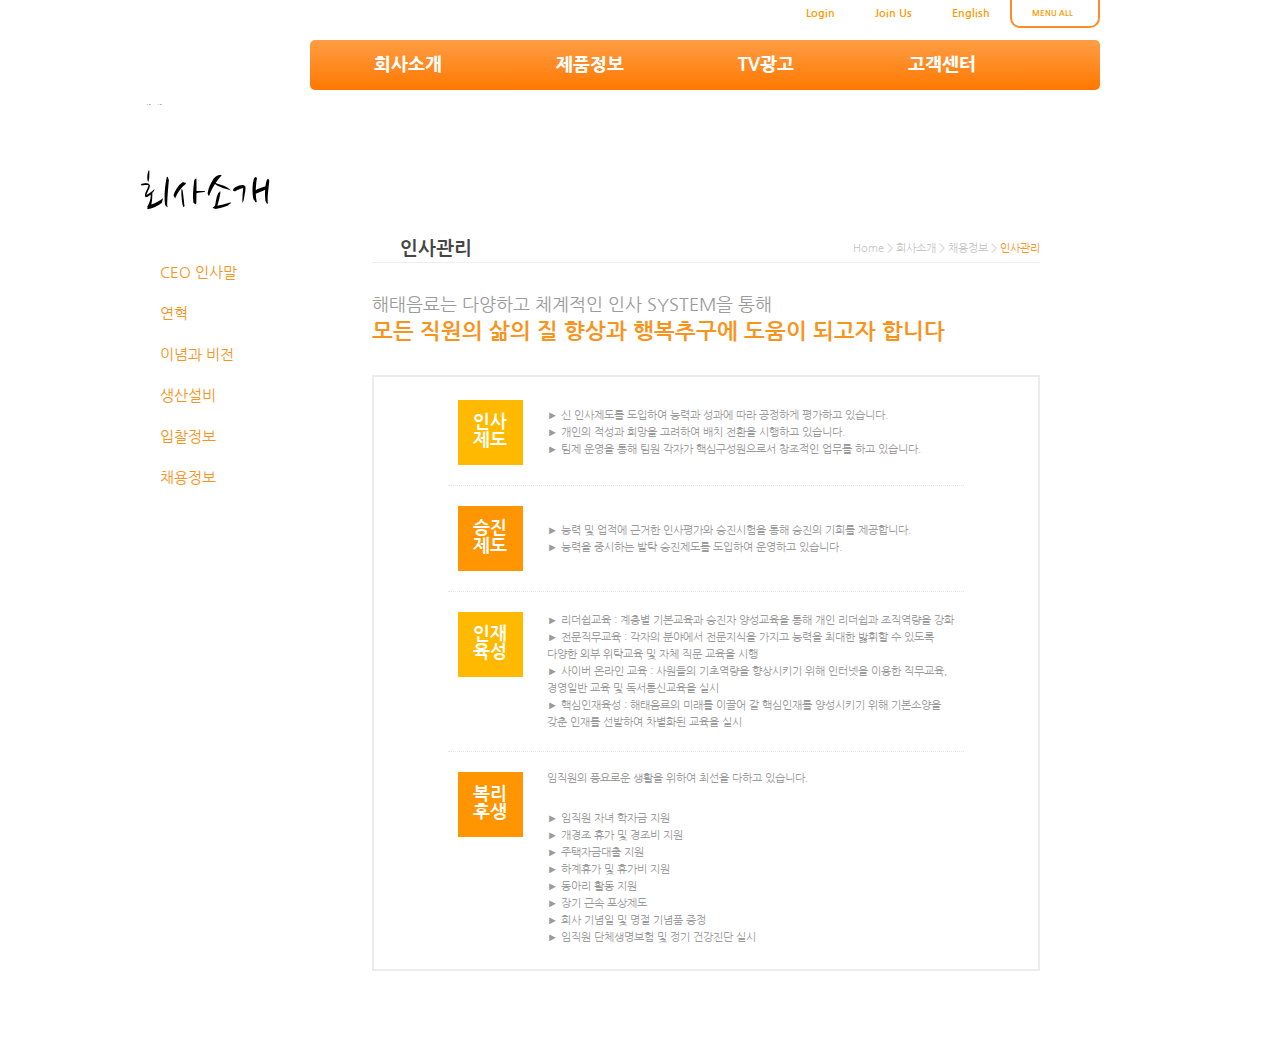
==== commit 05998114: "modifiedNotUsingBorderCss" ====
--- a/index.html
+++ b/index.html
@@ -41,65 +41,77 @@
             </div>    
         </aside>
         <article id="main_wrap">
-            <section>
-                <div class="section_top">
-                    <h3 class="circle_h3">인사관리</h3>
-                    <div class="route">
-                        <a href="#">Home</a> > <a href="#">회사소개</a> > <a href="#">채용정보</a> > <span>인사관리</span>
-                    </div>
-                </div>
-                <div class="main_slogan">
-                    <p>해태음료는 다양하고 체계적인 인사 SYSTEM을 통해<br>
-                    <strong class="strongstyle1">모든 직원의 삶의 질 향상과 행복추구에 도움이 되고자 합니다</strong></p>
-                </div>
-                <div class="main_contents">
-                    <div class="wide_background">
-                        <div class="contents_block block1">
-                            <h3 class="square_box">인사제도</h3>
-                            <ul>
-                                <li>► 신 인사제도를 도입하여 능력과 성과에 따라 공정하게 평가하고 있습니다.</li>
-                                <li>► 개인의 적성과 희망을 고려하여 배치 전환을 시행하고 있습니다.</li>
-                                <li>► 팀제 운영을 통해 팀원 각자가 핵심구성원으로서 창조적인 업무를 하고 있습니다.</li>
-                            </ul>
-                        </div>
-                        <div class="contents_block block1">
-                            <h3 class="square_box colored2">승진제도</h3>
-                            <ul>
-                                <li>► 능력 및 업적에 근거한 인사평가와 승진시험을 통해 승진의 기회를 제공합니다.</li>
-                                <li>► 능력을 중시하는 발탁 승진제도를 도입하여 운영하고 있습니다.</li>
-                            </ul>
-                        </div>
-                        <div class="contents_block">
-                            <h3 class="square_box">인재육성</h3>
-                            <ul>
-                                <li>► 리더쉽교육 : 계층별 기본교육과 승진자 양성교육을 통해 개인 리더쉽과 조직역량을 강화</li>
-                                <li>► 전문직무교육 : 각자의 분야에서 전문지식을 가지고 능력을 최대한 밣휘할 수 있도록<br>
-                                    다양한 외부 위탁교육 및 자체 직문 교육을 시행</li>
-                                <li>► 사이버 온라인 교육 : 사원들의 기초역량을 향상시키기 위해 인터넷을 이용한 직무교육,<br>
-                                     경영일반 교육 및 독서통신교육을 실시</li>
-                                <li>► 핵심인재육성 : 해태음료의 미래를 이끌어 갈 핵심인재를 양성시키기 위해 기본소양을 <br>
-                                    갖춘 인재를 선발하여 차별화된 교육을 실시</li>
-                            </ul>
-                        </div>
-                        <div class="contents_block">
-                            <h3 class="square_box colored2">복리후생</h3>
-                            <div class="column_list">
-                                <p>임직원의 풍요로운 생활을 위하여 최선을 다하고 있습니다.</p>
-                                <ul>
-                                    <li>► 임직원 자녀 학자금 지원</li>
-                                    <li>► 개경조 휴가 및 경조비 지원</li>
-                                    <li>► 주택자금대출 지원</li>
-                                    <li>► 하계휴가 및 휴가비 지원</li>
-                                    <li>► 동아리 활동 지원</li>
-                                    <li>► 장기 근속 포상제도</li>
-                                    <li>► 회사 기념일 및 명절 기념품 증정</li>
-                                    <li>► 임직원 단체생명보험 및 정기 건강진단 실시</li>
-                                </ul>
-                            </div>
-                        </div>
-                    </div>
-                </div>
-            </section>
+            <table>
+                <tr>
+                    <td class="top_rbox"></td>
+                </tr>
+                <tr>
+                    <td class="main_rbox">
+                        <section>
+                                <div class="section_top">
+                                    <h3 class="circle_h3">인사관리</h3>
+                                    <div class="route">
+                                        <a href="#">Home</a> > <a href="#">회사소개</a> > <a href="#">채용정보</a> > <span>인사관리</span>
+                                    </div>
+                                </div>
+                                <div class="main_slogan">
+                                    <p>해태음료는 다양하고 체계적인 인사 SYSTEM을 통해<br>
+                                    <strong class="strongstyle1">모든 직원의 삶의 질 향상과 행복추구에 도움이 되고자 합니다</strong></p>
+                                </div>
+                                <div class="main_contents">
+                                    <div class="round_bordered_box">
+                                        <div class="contents_block block1">
+                                            <h3 class="square_box">인사제도</h3>
+                                            <ul>
+                                                <li>► 신 인사제도를 도입하여 능력과 성과에 따라 공정하게 평가하고 있습니다.</li>
+                                                <li>► 개인의 적성과 희망을 고려하여 배치 전환을 시행하고 있습니다.</li>
+                                                <li>► 팀제 운영을 통해 팀원 각자가 핵심구성원으로서 창조적인 업무를 하고 있습니다.</li>
+                                            </ul>
+                                        </div>
+                                        <div class="contents_block block1">
+                                            <h3 class="square_box colored2">승진제도</h3>
+                                            <ul>
+                                                <li>► 능력 및 업적에 근거한 인사평가와 승진시험을 통해 승진의 기회를 제공합니다.</li>
+                                                <li>► 능력을 중시하는 발탁 승진제도를 도입하여 운영하고 있습니다.</li>
+                                            </ul>
+                                        </div>
+                                        <div class="contents_block">
+                                            <h3 class="square_box">인재육성</h3>
+                                            <ul>
+                                                <li>► 리더쉽교육 : 계층별 기본교육과 승진자 양성교육을 통해 개인 리더쉽과 조직역량을 강화</li>
+                                                <li>► 전문직무교육 : 각자의 분야에서 전문지식을 가지고 능력을 최대한 밣휘할 수 있도록<br>
+                                                    다양한 외부 위탁교육 및 자체 직문 교육을 시행</li>
+                                                <li>► 사이버 온라인 교육 : 사원들의 기초역량을 향상시키기 위해 인터넷을 이용한 직무교육,<br>
+                                                     경영일반 교육 및 독서통신교육을 실시</li>
+                                                <li>► 핵심인재육성 : 해태음료의 미래를 이끌어 갈 핵심인재를 양성시키기 위해 기본소양을 <br>
+                                                    갖춘 인재를 선발하여 차별화된 교육을 실시</li>
+                                            </ul>
+                                        </div>
+                                        <div class="contents_block">
+                                            <h3 class="square_box colored2">복리후생</h3>
+                                            <div class="column_list">
+                                                <p>임직원의 풍요로운 생활을 위하여 최선을 다하고 있습니다.</p>
+                                                <ul>
+                                                    <li>► 임직원 자녀 학자금 지원</li>
+                                                    <li>► 개경조 휴가 및 경조비 지원</li>
+                                                    <li>► 주택자금대출 지원</li>
+                                                    <li>► 하계휴가 및 휴가비 지원</li>
+                                                    <li>► 동아리 활동 지원</li>
+                                                    <li>► 장기 근속 포상제도</li>
+                                                    <li>► 회사 기념일 및 명절 기념품 증정</li>
+                                                    <li>► 임직원 단체생명보험 및 정기 건강진단 실시</li>
+                                                </ul>
+                                            </div>
+                                        </div>
+                                    </div>
+                                </div>
+                        </section>
+                    </td>
+                </tr>
+                <tr>
+                    <td class="bottom_rbox"></td>
+                </tr>
+            </table>
         </article>
     </div>
 </body>
--- a/style.css
+++ b/style.css
@@ -173,8 +173,6 @@
     width: 790px;
     min-height: 871px;
     margin-top: 46px;
-    border: 1px solid lightgray;
-    border-radius: 3px;
     background-color: #ffffff;
 }
 
@@ -251,7 +249,7 @@
     min-width: 668px;
     min-height: 436px;
     padding: 3px 16px;
-    background-color: #ececec;
+    border: 2px solid #ececec;
 }
 
 .contents_block {
@@ -680,5 +678,27 @@
 .wide_background {
     min-width: 660px;
     min-height: 436px;
-    background-color: #ffffff;
+    background-color: #ececec;
+}
+
+.top_rbox {
+    width: 790px;
+    height: 25px;
+    background: url('../assignment2/top_rbox.png') 0 0 no-repeat;
+    background-size: auto;
+    background-position: center 14px;
+}
+
+.main_rbox {
+    width: 790px;
+    background: url('../assignment2/main_rbox.png') 0 0 repeat-y;
+    background-size: contain;
+    background-position: center center;
+}
+
+.bottom_rbox {
+    width: 790px;
+    height: 25px;
+    background: url('../assignment2/bottom_rbox.png') 0 0 no-repeat;
+    background-position: center bottom;
 }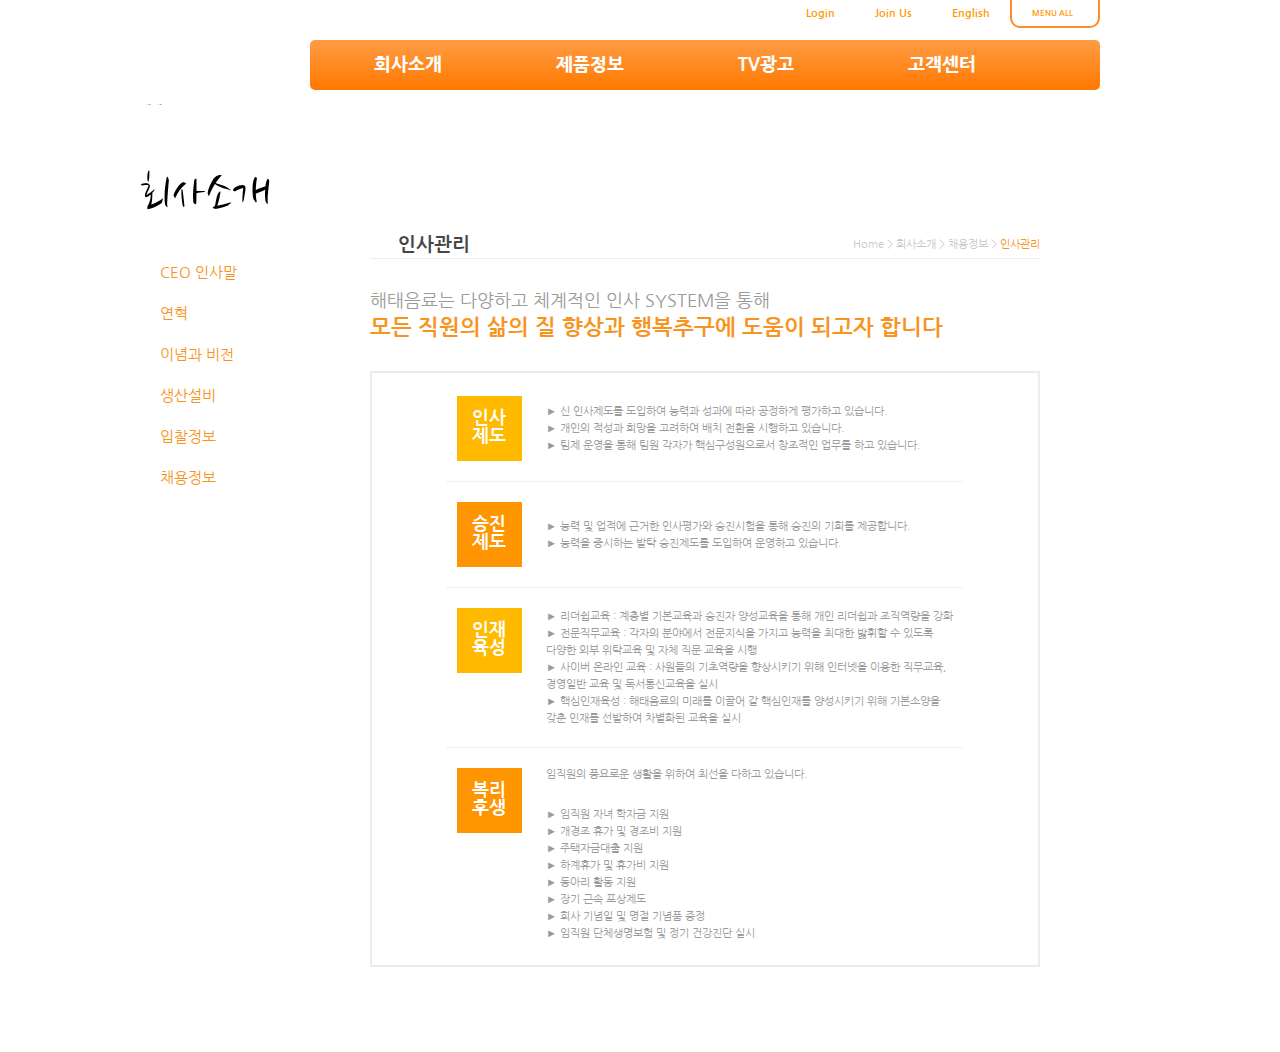
==== commit ea6ad96c: "notUseTableTag" ====
--- a/index.html
+++ b/index.html
@@ -41,77 +41,69 @@
             </div>    
         </aside>
         <article id="main_wrap">
-            <table>
-                <tr>
-                    <td class="top_rbox"></td>
-                </tr>
-                <tr>
-                    <td class="main_rbox">
-                        <section>
-                                <div class="section_top">
-                                    <h3 class="circle_h3">인사관리</h3>
-                                    <div class="route">
-                                        <a href="#">Home</a> > <a href="#">회사소개</a> > <a href="#">채용정보</a> > <span>인사관리</span>
+            <div class="top_rbox"></div>
+                <div class="main_rbox">
+                    <section>
+                        <div class="section_top">
+                            <h3 class="circle_h3">인사관리</h3>
+                            <div class="route">
+                                <a href="#">Home</a> > <a href="#">회사소개</a> > <a href="#">채용정보</a> > <span>인사관리</span>
+                            </div>
+                        </div>
+                        <div class="main_slogan">
+                            <p>해태음료는 다양하고 체계적인 인사 SYSTEM을 통해<br>
+                            <strong class="strongstyle1">모든 직원의 삶의 질 향상과 행복추구에 도움이 되고자 합니다</strong></p>
+                        </div>
+                        <div class="main_contents">
+                            <div class="round_bordered_box">
+                                <div class="contents_block block1">
+                                    <h3 class="square_box">인사제도</h3>
+                                    <ul>
+                                        <li>► 신 인사제도를 도입하여 능력과 성과에 따라 공정하게 평가하고 있습니다.</li>
+                                        <li>► 개인의 적성과 희망을 고려하여 배치 전환을 시행하고 있습니다.</li>
+                                        <li>► 팀제 운영을 통해 팀원 각자가 핵심구성원으로서 창조적인 업무를 하고 있습니다.</li>
+                                    </ul>
+                                </div>
+                                <div class="contents_block block1">
+                                    <h3 class="square_box colored2">승진제도</h3>
+                                    <ul>
+                                        <li>► 능력 및 업적에 근거한 인사평가와 승진시험을 통해 승진의 기회를 제공합니다.</li>
+                                        <li>► 능력을 중시하는 발탁 승진제도를 도입하여 운영하고 있습니다.</li>
+                                    </ul>
+                                </div>
+                                <div class="contents_block">
+                                    <h3 class="square_box">인재육성</h3>
+                                    <ul>
+                                        <li>► 리더쉽교육 : 계층별 기본교육과 승진자 양성교육을 통해 개인 리더쉽과 조직역량을 강화</li>
+                                        <li>► 전문직무교육 : 각자의 분야에서 전문지식을 가지고 능력을 최대한 밣휘할 수 있도록<br>
+                                            다양한 외부 위탁교육 및 자체 직문 교육을 시행</li>
+                                        <li>► 사이버 온라인 교육 : 사원들의 기초역량을 향상시키기 위해 인터넷을 이용한 직무교육,<br>
+                                             경영일반 교육 및 독서통신교육을 실시</li>
+                                        <li>► 핵심인재육성 : 해태음료의 미래를 이끌어 갈 핵심인재를 양성시키기 위해 기본소양을 <br>
+                                            갖춘 인재를 선발하여 차별화된 교육을 실시</li>
+                                    </ul>
+                                </div>
+                                <div class="contents_block">
+                                    <h3 class="square_box colored2">복리후생</h3>
+                                    <div class="column_list">
+                                        <p>임직원의 풍요로운 생활을 위하여 최선을 다하고 있습니다.</p>
+                                        <ul>
+                                            <li>► 임직원 자녀 학자금 지원</li>
+                                            <li>► 개경조 휴가 및 경조비 지원</li>
+                                            <li>► 주택자금대출 지원</li>
+                                            <li>► 하계휴가 및 휴가비 지원</li>
+                                            <li>► 동아리 활동 지원</li>
+                                            <li>► 장기 근속 포상제도</li>
+                                            <li>► 회사 기념일 및 명절 기념품 증정</li>
+                                            <li>► 임직원 단체생명보험 및 정기 건강진단 실시</li>
+                                        </ul>
                                     </div>
                                 </div>
-                                <div class="main_slogan">
-                                    <p>해태음료는 다양하고 체계적인 인사 SYSTEM을 통해<br>
-                                    <strong class="strongstyle1">모든 직원의 삶의 질 향상과 행복추구에 도움이 되고자 합니다</strong></p>
-                                </div>
-                                <div class="main_contents">
-                                    <div class="round_bordered_box">
-                                        <div class="contents_block block1">
-                                            <h3 class="square_box">인사제도</h3>
-                                            <ul>
-                                                <li>► 신 인사제도를 도입하여 능력과 성과에 따라 공정하게 평가하고 있습니다.</li>
-                                                <li>► 개인의 적성과 희망을 고려하여 배치 전환을 시행하고 있습니다.</li>
-                                                <li>► 팀제 운영을 통해 팀원 각자가 핵심구성원으로서 창조적인 업무를 하고 있습니다.</li>
-                                            </ul>
-                                        </div>
-                                        <div class="contents_block block1">
-                                            <h3 class="square_box colored2">승진제도</h3>
-                                            <ul>
-                                                <li>► 능력 및 업적에 근거한 인사평가와 승진시험을 통해 승진의 기회를 제공합니다.</li>
-                                                <li>► 능력을 중시하는 발탁 승진제도를 도입하여 운영하고 있습니다.</li>
-                                            </ul>
-                                        </div>
-                                        <div class="contents_block">
-                                            <h3 class="square_box">인재육성</h3>
-                                            <ul>
-                                                <li>► 리더쉽교육 : 계층별 기본교육과 승진자 양성교육을 통해 개인 리더쉽과 조직역량을 강화</li>
-                                                <li>► 전문직무교육 : 각자의 분야에서 전문지식을 가지고 능력을 최대한 밣휘할 수 있도록<br>
-                                                    다양한 외부 위탁교육 및 자체 직문 교육을 시행</li>
-                                                <li>► 사이버 온라인 교육 : 사원들의 기초역량을 향상시키기 위해 인터넷을 이용한 직무교육,<br>
-                                                     경영일반 교육 및 독서통신교육을 실시</li>
-                                                <li>► 핵심인재육성 : 해태음료의 미래를 이끌어 갈 핵심인재를 양성시키기 위해 기본소양을 <br>
-                                                    갖춘 인재를 선발하여 차별화된 교육을 실시</li>
-                                            </ul>
-                                        </div>
-                                        <div class="contents_block">
-                                            <h3 class="square_box colored2">복리후생</h3>
-                                            <div class="column_list">
-                                                <p>임직원의 풍요로운 생활을 위하여 최선을 다하고 있습니다.</p>
-                                                <ul>
-                                                    <li>► 임직원 자녀 학자금 지원</li>
-                                                    <li>► 개경조 휴가 및 경조비 지원</li>
-                                                    <li>► 주택자금대출 지원</li>
-                                                    <li>► 하계휴가 및 휴가비 지원</li>
-                                                    <li>► 동아리 활동 지원</li>
-                                                    <li>► 장기 근속 포상제도</li>
-                                                    <li>► 회사 기념일 및 명절 기념품 증정</li>
-                                                    <li>► 임직원 단체생명보험 및 정기 건강진단 실시</li>
-                                                </ul>
-                                            </div>
-                                        </div>
-                                    </div>
-                                </div>
-                        </section>
-                    </td>
-                </tr>
-                <tr>
-                    <td class="bottom_rbox"></td>
-                </tr>
-            </table>
+                            </div>
+                        </div>
+                    </section>
+                </div>
+            <div class="bottom_rbox"></td>
         </article>
     </div>
 </body>
